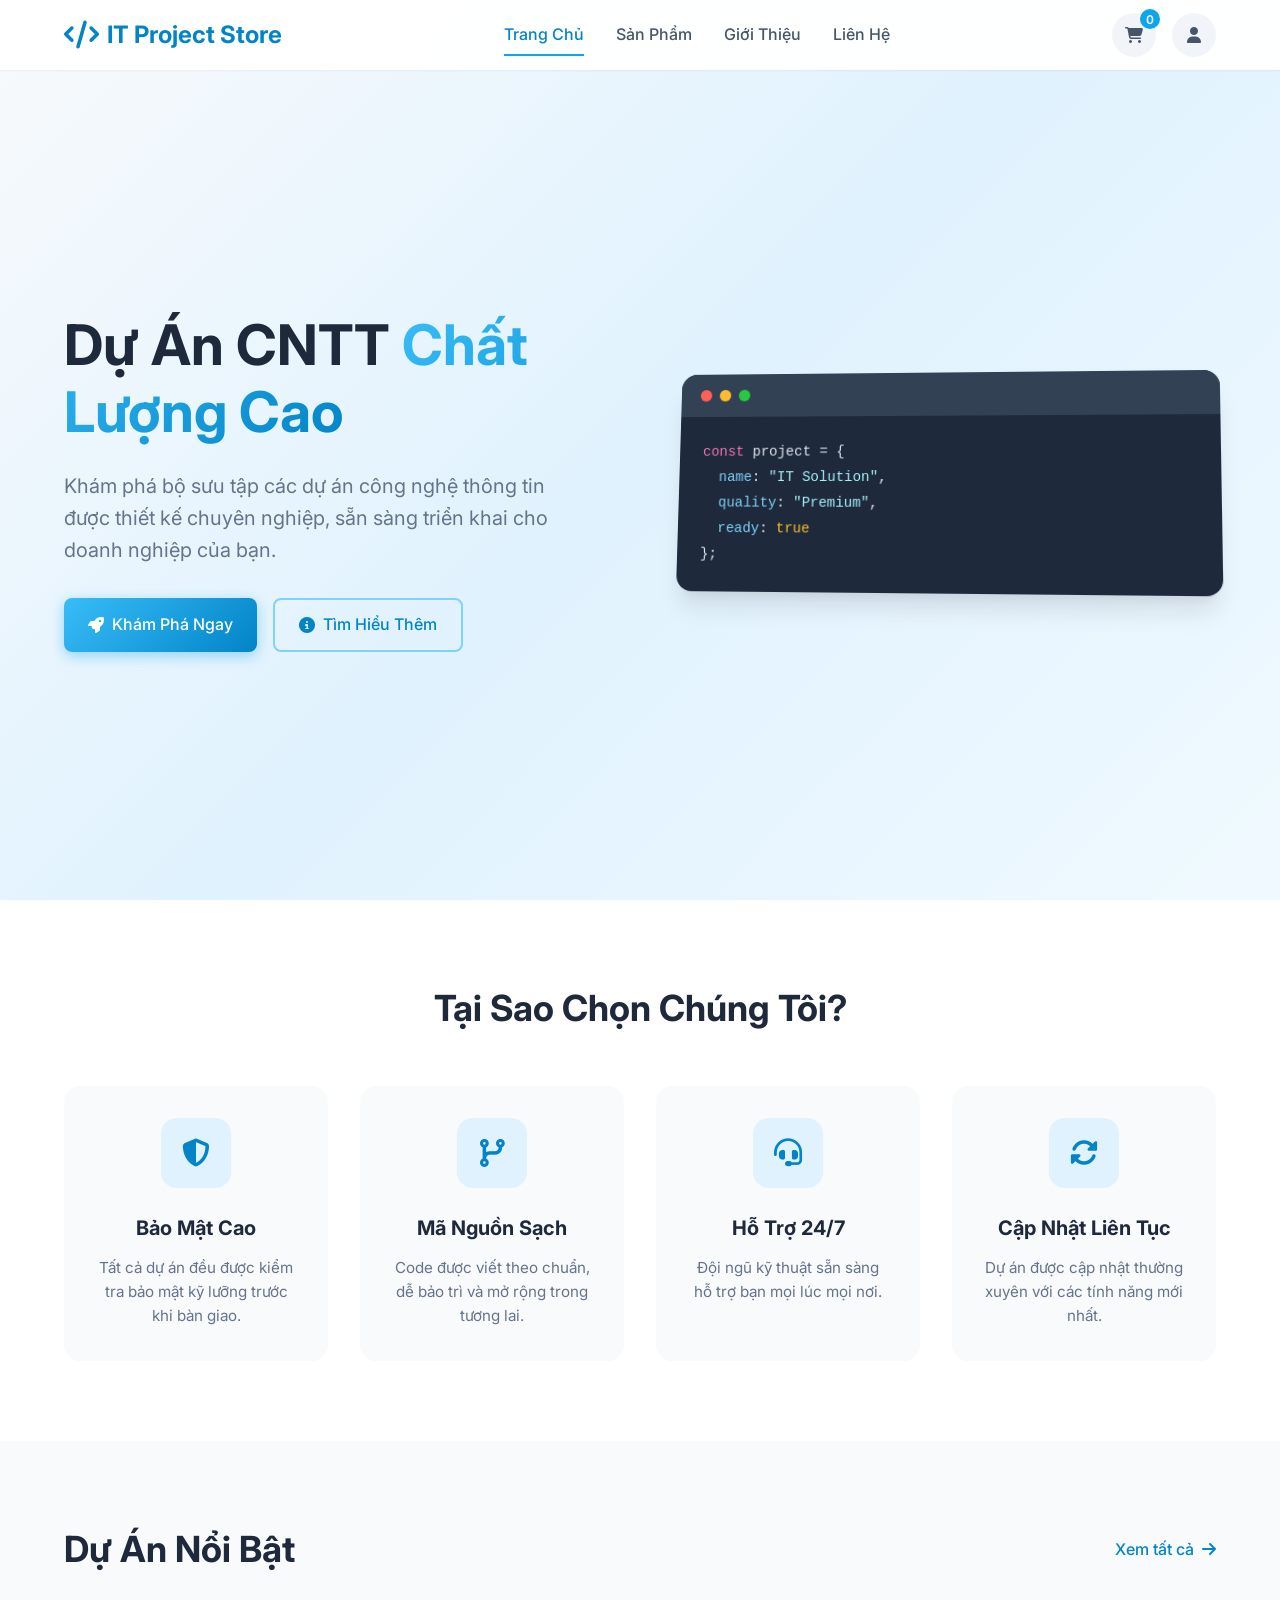
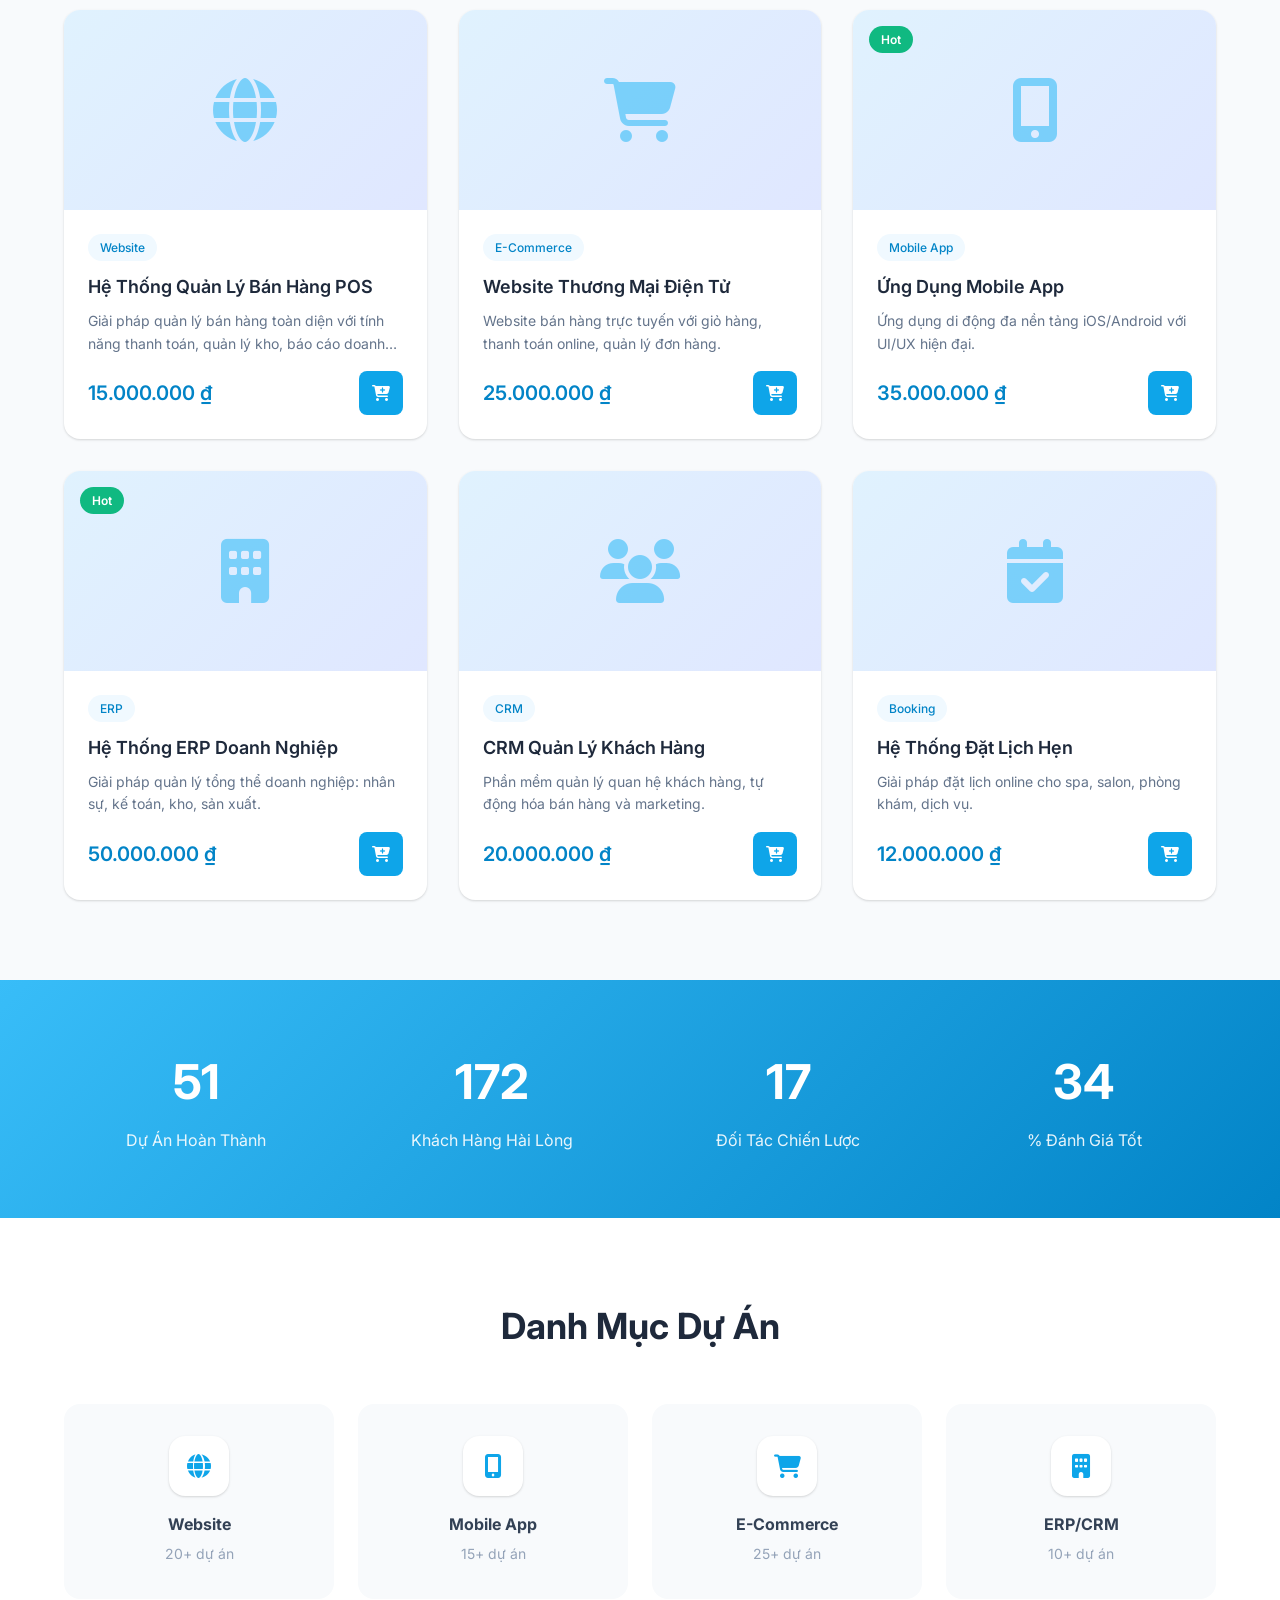
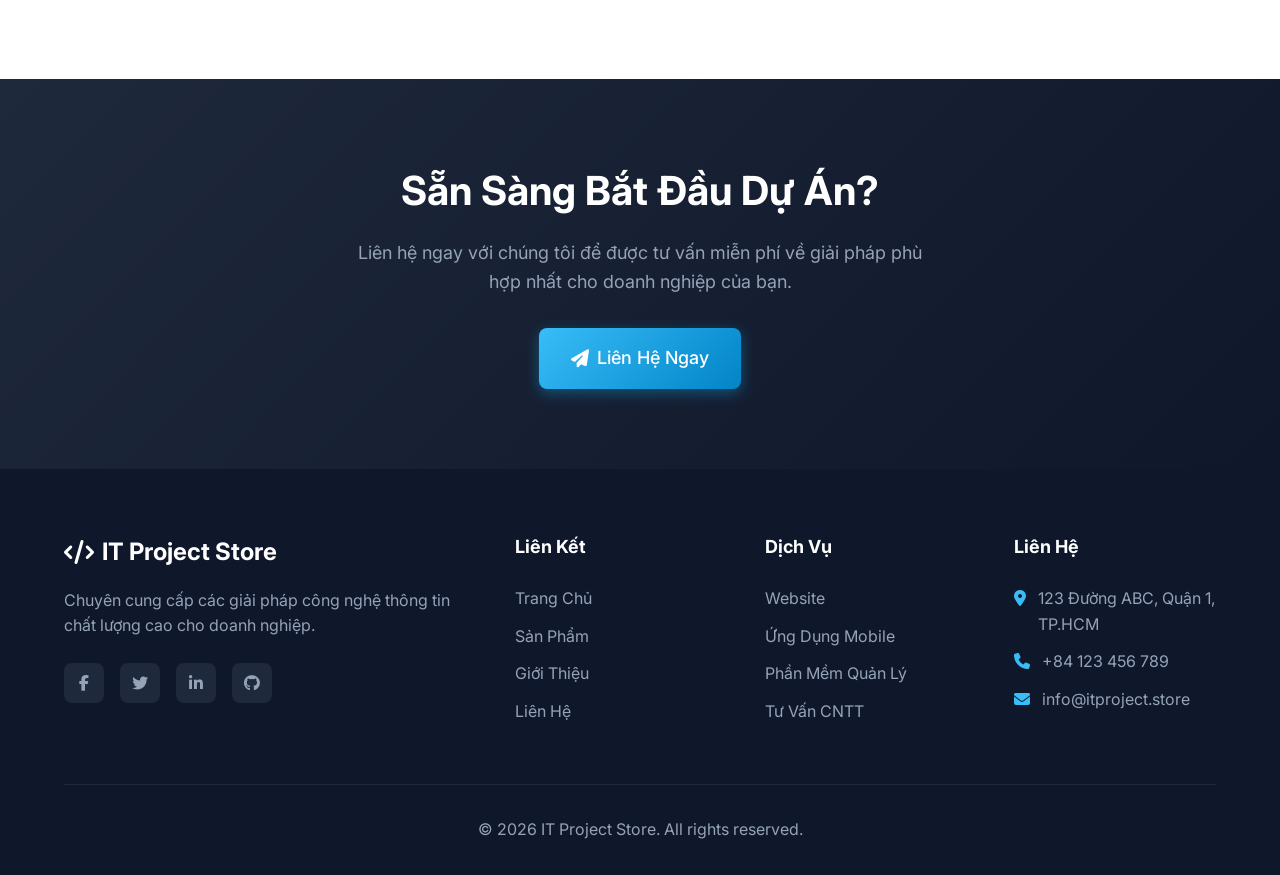
==== customer-management-web/index.html @ 96248f11 "feat: Add customer management web application with product listing and proxy server - Implemented AP" ====
<!DOCTYPE html>
<html lang="vi">
<head>
    <meta charset="UTF-8">
    <meta name="viewport" content="width=device-width, initial-scale=1.0">
    <title>IT Project Store - Cửa Hàng Dự Án CNTT</title>
    <link rel="stylesheet" href="css/style.css">
    <link rel="preconnect" href="https://fonts.googleapis.com">
    <link rel="preconnect" href="https://fonts.gstatic.com" crossorigin>
    <link href="https://fonts.googleapis.com/css2?family=Inter:wght@300;400;500;600;700&display=swap" rel="stylesheet">
    <link rel="stylesheet" href="https://cdnjs.cloudflare.com/ajax/libs/font-awesome/6.4.0/css/all.min.css">
</head>
<body>
    <!-- Header -->
    <header class="header">
        <div class="container">
            <a href="index.html" class="logo">
                <i class="fas fa-code"></i>
                <span>IT Project Store</span>
            </a>
            <nav class="nav">
                <a href="index.html" class="nav-link active">Trang Chủ</a>
                <a href="products.html" class="nav-link">Sản Phẩm</a>
                <a href="about.html" class="nav-link">Giới Thiệu</a>
                <a href="contact.html" class="nav-link">Liên Hệ</a>
            </nav>
            <div class="header-actions">
                <button class="cart-btn" onclick="openCart()">
                    <i class="fas fa-shopping-cart"></i>
                    <span class="cart-count" id="cartCount">0</span>
                </button>
                <button class="user-btn" id="userBtn">
                    <i class="fas fa-user"></i>
                </button>
            </div>
            <button class="mobile-menu-btn" onclick="toggleMobileMenu()">
                <i class="fas fa-bars"></i>
            </button>
        </div>
    </header>

    <!-- Hero Section -->
    <section class="hero">
        <div class="container">
            <div class="hero-content">
                <h1 class="hero-title">Dự Án CNTT <span class="highlight">Chất Lượng Cao</span></h1>
                <p class="hero-subtitle">Khám phá bộ sưu tập các dự án công nghệ thông tin được thiết kế chuyên nghiệp, sẵn sàng triển khai cho doanh nghiệp của bạn.</p>
                <div class="hero-buttons">
                    <a href="products.html" class="btn btn-primary">
                        <i class="fas fa-rocket"></i>
                        Khám Phá Ngay
                    </a>
                    <a href="about.html" class="btn btn-outline">
                        <i class="fas fa-info-circle"></i>
                        Tìm Hiểu Thêm
                    </a>
                </div>
            </div>
            <div class="hero-image">
                <div class="code-window">
                    <div class="window-header">
                        <span class="dot red"></span>
                        <span class="dot yellow"></span>
                        <span class="dot green"></span>
                    </div>
                    <div class="window-content">
                        <pre><code><span class="keyword">const</span> project = {
  <span class="property">name</span>: <span class="string">"IT Solution"</span>,
  <span class="property">quality</span>: <span class="string">"Premium"</span>,
  <span class="property">ready</span>: <span class="boolean">true</span>
};</code></pre>
                    </div>
                </div>
            </div>
        </div>
    </section>

    <!-- Features Section -->
    <section class="features">
        <div class="container">
            <h2 class="section-title">Tại Sao Chọn Chúng Tôi?</h2>
            <div class="features-grid">
                <div class="feature-card">
                    <div class="feature-icon">
                        <i class="fas fa-shield-alt"></i>
                    </div>
                    <h3>Bảo Mật Cao</h3>
                    <p>Tất cả dự án đều được kiểm tra bảo mật kỹ lưỡng trước khi bàn giao.</p>
                </div>
                <div class="feature-card">
                    <div class="feature-icon">
                        <i class="fas fa-code-branch"></i>
                    </div>
                    <h3>Mã Nguồn Sạch</h3>
                    <p>Code được viết theo chuẩn, dễ bảo trì và mở rộng trong tương lai.</p>
                </div>
                <div class="feature-card">
                    <div class="feature-icon">
                        <i class="fas fa-headset"></i>
                    </div>
                    <h3>Hỗ Trợ 24/7</h3>
                    <p>Đội ngũ kỹ thuật sẵn sàng hỗ trợ bạn mọi lúc mọi nơi.</p>
                </div>
                <div class="feature-card">
                    <div class="feature-icon">
                        <i class="fas fa-sync-alt"></i>
                    </div>
                    <h3>Cập Nhật Liên Tục</h3>
                    <p>Dự án được cập nhật thường xuyên với các tính năng mới nhất.</p>
                </div>
            </div>
        </div>
    </section>

    <!-- Products Section -->
    <section class="products-section">
        <div class="container">
            <div class="section-header">
                <h2 class="section-title">Dự Án Nổi Bật</h2>
                <a href="products.html" class="view-all">Xem tất cả <i class="fas fa-arrow-right"></i></a>
            </div>
            <div class="products-grid" id="featuredProducts">
                <!-- Products will be loaded here -->
                <div class="loading">
                    <i class="fas fa-spinner fa-spin"></i>
                    <p>Đang tải sản phẩm...</p>
                </div>
            </div>
        </div>
    </section>

    <!-- Stats Section -->
    <section class="stats">
        <div class="container">
            <div class="stats-grid">
                <div class="stat-item">
                    <div class="stat-number" data-count="150">0</div>
                    <div class="stat-label">Dự Án Hoàn Thành</div>
                </div>
                <div class="stat-item">
                    <div class="stat-number" data-count="500">0</div>
                    <div class="stat-label">Khách Hàng Hài Lòng</div>
                </div>
                <div class="stat-item">
                    <div class="stat-number" data-count="50">0</div>
                    <div class="stat-label">Đối Tác Chiến Lược</div>
                </div>
                <div class="stat-item">
                    <div class="stat-number" data-count="99">0</div>
                    <div class="stat-label">% Đánh Giá Tốt</div>
                </div>
            </div>
        </div>
    </section>

    <!-- Categories Section -->
    <section class="categories">
        <div class="container">
            <h2 class="section-title">Danh Mục Dự Án</h2>
            <div class="categories-grid" id="categoriesGrid">
                <!-- Categories will be loaded here -->
            </div>
        </div>
    </section>

    <!-- CTA Section -->
    <section class="cta">
        <div class="container">
            <div class="cta-content">
                <h2>Sẵn Sàng Bắt Đầu Dự Án?</h2>
                <p>Liên hệ ngay với chúng tôi để được tư vấn miễn phí về giải pháp phù hợp nhất cho doanh nghiệp của bạn.</p>
                <a href="contact.html" class="btn btn-primary btn-lg">
                    <i class="fas fa-paper-plane"></i>
                    Liên Hệ Ngay
                </a>
            </div>
        </div>
    </section>

    <!-- Footer -->
    <footer class="footer">
        <div class="container">
            <div class="footer-grid">
                <div class="footer-col">
                    <div class="footer-logo">
                        <i class="fas fa-code"></i>
                        <span>IT Project Store</span>
                    </div>
                    <p>Chuyên cung cấp các giải pháp công nghệ thông tin chất lượng cao cho doanh nghiệp.</p>
                    <div class="social-links">
                        <a href="#"><i class="fab fa-facebook-f"></i></a>
                        <a href="#"><i class="fab fa-twitter"></i></a>
                        <a href="#"><i class="fab fa-linkedin-in"></i></a>
                        <a href="#"><i class="fab fa-github"></i></a>
                    </div>
                </div>
                <div class="footer-col">
                    <h4>Liên Kết</h4>
                    <ul>
                        <li><a href="index.html">Trang Chủ</a></li>
                        <li><a href="products.html">Sản Phẩm</a></li>
                        <li><a href="about.html">Giới Thiệu</a></li>
                        <li><a href="contact.html">Liên Hệ</a></li>
                    </ul>
                </div>
                <div class="footer-col">
                    <h4>Dịch Vụ</h4>
                    <ul>
                        <li><a href="#">Website</a></li>
                        <li><a href="#">Ứng Dụng Mobile</a></li>
                        <li><a href="#">Phần Mềm Quản Lý</a></li>
                        <li><a href="#">Tư Vấn CNTT</a></li>
                    </ul>
                </div>
                <div class="footer-col">
                    <h4>Liên Hệ</h4>
                    <ul class="contact-info">
                        <li><i class="fas fa-map-marker-alt"></i> 123 Đường ABC, Quận 1, TP.HCM</li>
                        <li><i class="fas fa-phone"></i> +84 123 456 789</li>
                        <li><i class="fas fa-envelope"></i> info@itproject.store</li>
                    </ul>
                </div>
            </div>
            <div class="footer-bottom">
                <p>&copy; 2026 IT Project Store. All rights reserved.</p>
            </div>
        </div>
    </footer>

    <!-- Cart Sidebar -->
    <div class="cart-overlay" id="cartOverlay" onclick="closeCart()"></div>
    <div class="cart-sidebar" id="cartSidebar">
        <div class="cart-header">
            <h3><i class="fas fa-shopping-cart"></i> Giỏ Hàng</h3>
            <button class="close-btn" onclick="closeCart()">
                <i class="fas fa-times"></i>
            </button>
        </div>
        <div class="cart-items" id="cartItems">
            <!-- Cart items will be loaded here -->
        </div>
        <div class="cart-footer">
            <div class="cart-total">
                <span>Tổng cộng:</span>
                <span class="total-amount" id="cartTotal">0 ₫</span>
            </div>
            <button class="btn btn-primary btn-block" onclick="checkout()">
                <i class="fas fa-credit-card"></i>
                Thanh Toán
            </button>
        </div>
    </div>

    <!-- Auth Modal -->
    <div class="modal-overlay" id="authModal">
        <div class="modal">
            <button class="modal-close" onclick="closeAuthModal()">
                <i class="fas fa-times"></i>
            </button>
            <div class="modal-header">
                <h3 id="authModalTitle">Đăng Nhập</h3>
            </div>
            <div class="modal-body">
                <form id="authForm">
                    <div class="form-group" id="nameGroup" style="display: none;">
                        <label>Họ và Tên *</label>
                        <input type="text" id="authName" placeholder="Nhập họ và tên">
                    </div>
                    <div class="form-group" id="usernameGroup">
                        <label>Tên đăng nhập *</label>
                        <input type="text" id="authUsername" placeholder="Nhập tên đăng nhập" required>
                    </div>
                    <div class="form-group" id="emailGroup" style="display: none;">
                        <label>Email</label>
                        <input type="email" id="authEmail" placeholder="Nhập email">
                    </div>
                    <div class="form-group" id="phoneGroup" style="display: none;">
                        <label>Số điện thoại</label>
                        <input type="tel" id="authPhone" placeholder="Nhập số điện thoại">
                    </div>
                    <div class="form-group" id="passwordGroup">
                        <label>Mật khẩu *</label>
                        <div class="password-input">
                            <input type="password" id="authPassword" placeholder="Nhập mật khẩu" required>
                            <button type="button" class="toggle-password" onclick="togglePasswordVisibility('authPassword')">
                                <i class="fas fa-eye"></i>
                            </button>
                        </div>
                    </div>
                    <div class="form-group" id="confirmPasswordGroup" style="display: none;">
                        <label>Xác nhận mật khẩu *</label>
                        <div class="password-input">
                            <input type="password" id="authConfirmPassword" placeholder="Nhập lại mật khẩu">
                            <button type="button" class="toggle-password" onclick="togglePasswordVisibility('authConfirmPassword')">
                                <i class="fas fa-eye"></i>
                            </button>
                        </div>
                    </div>
                    <button type="submit" class="btn btn-primary btn-block">
                        <span id="authBtnText">Đăng Nhập</span>
                    </button>
                </form>
                <div class="auth-switch">
                    <span id="authSwitchText">Chưa có tài khoản?</span>
                    <a href="#" onclick="toggleAuthMode(event)">Đăng ký</a>
                </div>
            </div>
        </div>
    </div>

    <!-- Checkout Modal -->
    <div class="modal-overlay" id="checkoutModal">
        <div class="modal modal-lg">
            <button class="modal-close" onclick="closeCheckoutModal()">
                <i class="fas fa-times"></i>
            </button>
            <div class="modal-header">
                <h3>Xác Nhận Đơn Hàng</h3>
            </div>
            <div class="modal-body">
                <form id="checkoutForm">
                    <div class="form-row">
                        <div class="form-group">
                            <label>Họ và Tên *</label>
                            <input type="text" id="checkoutName" required>
                        </div>
                        <div class="form-group">
                            <label>Email *</label>
                            <input type="email" id="checkoutEmail" required>
                        </div>
                    </div>
                    <div class="form-row">
                        <div class="form-group">
                            <label>Số điện thoại *</label>
                            <input type="tel" id="checkoutPhone" required>
                        </div>
                        <div class="form-group">
                            <label>Địa chỉ</label>
                            <input type="text" id="checkoutAddress">
                        </div>
                    </div>
                    <div class="order-summary">
                        <h4>Tóm tắt đơn hàng</h4>
                        <div id="orderSummaryItems"></div>
                        <div class="order-total">
                            <span>Tổng cộng:</span>
                            <span id="orderTotal">0 ₫</span>
                        </div>
                    </div>
                    <button type="submit" class="btn btn-primary btn-block btn-lg">
                        <i class="fas fa-check"></i>
                        Xác Nhận Đặt Hàng
                    </button>
                </form>
            </div>
        </div>
    </div>

    <!-- Toast Notification -->
    <div class="toast-container" id="toastContainer"></div>

    <script src="js/config.js"></script>
    <script src="js/api.js"></script>
    <script src="js/auth.js"></script>
    <script src="js/cart.js"></script>
    <script src="js/main.js"></script>
</body>
</html>
---- customer-management-web/css/style.css ----
/* =============================================
   IT Project Store - Main Stylesheet
   Modern, Clean Design with Soft Colors
   ============================================= */

/* CSS Variables */
:root {
    /* Primary Colors - Soft Blue */
    --primary-50: #f0f9ff;
    --primary-100: #e0f2fe;
    --primary-200: #bae6fd;
    --primary-300: #7dd3fc;
    --primary-400: #38bdf8;
    --primary-500: #0ea5e9;
    --primary-600: #0284c7;
    --primary-700: #0369a1;

    /* Neutral Colors - Soft Gray */
    --gray-50: #f8fafc;
    --gray-100: #f1f5f9;
    --gray-200: #e2e8f0;
    --gray-300: #cbd5e1;
    --gray-400: #94a3b8;
    --gray-500: #64748b;
    --gray-600: #475569;
    --gray-700: #334155;
    --gray-800: #1e293b;
    --gray-900: #0f172a;

    /* Accent Colors */
    --success: #10b981;
    --success-light: #d1fae5;
    --warning: #f59e0b;
    --warning-light: #fef3c7;
    --error: #ef4444;
    --error-light: #fee2e2;
    --info: #6366f1;
    --info-light: #e0e7ff;

    /* Gradients */
    --gradient-primary: linear-gradient(135deg, var(--primary-400) 0%, var(--primary-600) 100%);
    --gradient-soft: linear-gradient(135deg, #667eea 0%, #764ba2 100%);
    --gradient-hero: linear-gradient(135deg, #f8fafc 0%, #e0f2fe 50%, #f0f9ff 100%);

    /* Shadows */
    --shadow-sm: 0 1px 2px 0 rgba(0, 0, 0, 0.05);
    --shadow: 0 1px 3px 0 rgba(0, 0, 0, 0.1), 0 1px 2px 0 rgba(0, 0, 0, 0.06);
    --shadow-md: 0 4px 6px -1px rgba(0, 0, 0, 0.1), 0 2px 4px -1px rgba(0, 0, 0, 0.06);
    --shadow-lg: 0 10px 15px -3px rgba(0, 0, 0, 0.1), 0 4px 6px -2px rgba(0, 0, 0, 0.05);
    --shadow-xl: 0 20px 25px -5px rgba(0, 0, 0, 0.1), 0 10px 10px -5px rgba(0, 0, 0, 0.04);

    /* Border Radius */
    --radius-sm: 0.375rem;
    --radius: 0.5rem;
    --radius-md: 0.75rem;
    --radius-lg: 1rem;
    --radius-xl: 1.5rem;
    --radius-full: 9999px;

    /* Transitions */
    --transition-fast: 150ms ease;
    --transition: 200ms ease;
    --transition-slow: 300ms ease;

    /* Typography */
    --font-family: 'Inter', -apple-system, BlinkMacSystemFont, 'Segoe UI', Roboto, sans-serif;
}

/* Reset & Base */
*, *::before, *::after {
    margin: 0;
    padding: 0;
    box-sizing: border-box;
}

html {
    scroll-behavior: smooth;
}

body {
    font-family: var(--font-family);
    font-size: 16px;
    line-height: 1.6;
    color: var(--gray-700);
    background-color: var(--gray-50);
    -webkit-font-smoothing: antialiased;
    -moz-osx-font-smoothing: grayscale;
}

a {
    text-decoration: none;
    color: inherit;
    transition: color var(--transition);
}

img {
    max-width: 100%;
    height: auto;
    display: block;
}

button {
    cursor: pointer;
    border: none;
    background: none;
    font-family: inherit;
    font-size: inherit;
}

input, textarea, select {
    font-family: inherit;
    font-size: inherit;
}

ul, ol {
    list-style: none;
}

/* Container */
.container {
    max-width: 1200px;
    margin: 0 auto;
    padding: 0 1.5rem;
}

/* =============================================
   Header
   ============================================= */
.header {
    position: fixed;
    top: 0;
    left: 0;
    right: 0;
    background: rgba(255, 255, 255, 0.95);
    backdrop-filter: blur(10px);
    z-index: 1000;
    box-shadow: var(--shadow-sm);
    transition: all var(--transition);
}

.header .container {
    display: flex;
    align-items: center;
    justify-content: space-between;
    height: 70px;
}

.logo {
    display: flex;
    align-items: center;
    gap: 0.5rem;
    font-size: 1.5rem;
    font-weight: 700;
    color: var(--primary-600);
}

.logo i {
    font-size: 1.75rem;
}

.nav {
    display: flex;
    align-items: center;
    gap: 2rem;
}

.nav-link {
    font-weight: 500;
    color: var(--gray-600);
    position: relative;
    padding: 0.5rem 0;
}

.nav-link::after {
    content: '';
    position: absolute;
    bottom: 0;
    left: 0;
    width: 0;
    height: 2px;
    background: var(--primary-500);
    transition: width var(--transition);
}

.nav-link:hover,
.nav-link.active {
    color: var(--primary-600);
}

.nav-link:hover::after,
.nav-link.active::after {
    width: 100%;
}

.header-actions {
    display: flex;
    align-items: center;
    gap: 1rem;
    position: relative;
}

.cart-btn,
.user-btn {
    position: relative;
    width: 44px;
    height: 44px;
    display: flex;
    align-items: center;
    justify-content: center;
    border-radius: var(--radius-full);
    background: var(--gray-100);
    color: var(--gray-600);
    transition: all var(--transition);
    cursor: pointer;
    border: none;
}

.cart-btn:hover,
.user-btn:hover {
    background: var(--primary-100);
    color: var(--primary-600);
}

.cart-count {
    position: absolute;
    top: -4px;
    right: -4px;
    min-width: 20px;
    height: 20px;
    padding: 0 6px;
    background: var(--primary-500);
    color: white;
    font-size: 0.75rem;
    font-weight: 600;
    border-radius: var(--radius-full);
    display: flex;
    align-items: center;
    justify-content: center;
}

.mobile-menu-btn {
    display: none;
    width: 44px;
    height: 44px;
    align-items: center;
    justify-content: center;
    border-radius: var(--radius);
    color: var(--gray-600);
}

/* =============================================
   Hero Section
   ============================================= */
.hero {
    padding: 8rem 0 4rem;
    background: var(--gradient-hero);
    min-height: 100vh;
    display: flex;
    align-items: center;
}

.hero .container {
    display: grid;
    grid-template-columns: 1fr 1fr;
    gap: 4rem;
    align-items: center;
}

.hero-title {
    font-size: 3.5rem;
    font-weight: 700;
    line-height: 1.2;
    color: var(--gray-800);
    margin-bottom: 1.5rem;
}

.hero-title .highlight {
    background: var(--gradient-primary);
    -webkit-background-clip: text;
    -webkit-text-fill-color: transparent;
    background-clip: text;
}

.hero-subtitle {
    font-size: 1.25rem;
    color: var(--gray-500);
    margin-bottom: 2rem;
    max-width: 500px;
}

.hero-buttons {
    display: flex;
    gap: 1rem;
    flex-wrap: wrap;
}

/* Code Window Animation */
.code-window {
    background: var(--gray-800);
    border-radius: var(--radius-lg);
    box-shadow: var(--shadow-xl);
    overflow: hidden;
    transform: perspective(1000px) rotateY(-5deg) rotateX(5deg);
    transition: transform var(--transition-slow);
}

.code-window:hover {
    transform: perspective(1000px) rotateY(0) rotateX(0);
}

.window-header {
    display: flex;
    gap: 8px;
    padding: 1rem 1.25rem;
    background: var(--gray-700);
}

.dot {
    width: 12px;
    height: 12px;
    border-radius: var(--radius-full);
}

.dot.red { background: #ff5f57; }
.dot.yellow { background: #febc2e; }
.dot.green { background: #28c840; }

.window-content {
    padding: 1.5rem;
}

.window-content pre {
    font-family: 'Fira Code', 'Monaco', monospace;
    font-size: 0.9rem;
    line-height: 1.8;
    color: #e2e8f0;
}

.window-content .keyword { color: #f472b6; }
.window-content .property { color: #7dd3fc; }
.window-content .string { color: #a5f3fc; }
.window-content .boolean { color: #fbbf24; }

/* =============================================
   Buttons
   ============================================= */
.btn {
    display: inline-flex;
    align-items: center;
    justify-content: center;
    gap: 0.5rem;
    padding: 0.75rem 1.5rem;
    font-weight: 500;
    border-radius: var(--radius);
    transition: all var(--transition);
}

.btn-primary {
    background: var(--gradient-primary);
    color: white;
    box-shadow: 0 4px 14px rgba(14, 165, 233, 0.4);
}

.btn-primary:hover {
    transform: translateY(-2px);
    box-shadow: 0 6px 20px rgba(14, 165, 233, 0.5);
}

.btn-outline {
    background: transparent;
    color: var(--primary-600);
    border: 2px solid var(--primary-300);
}

.btn-outline:hover {
    background: var(--primary-50);
    border-color: var(--primary-400);
}

.btn-secondary {
    background: var(--gray-100);
    color: var(--gray-700);
}

.btn-secondary:hover {
    background: var(--gray-200);
}

.btn-lg {
    padding: 1rem 2rem;
    font-size: 1.125rem;
}

.btn-sm {
    padding: 0.5rem 1rem;
    font-size: 0.875rem;
}

.btn-block {
    width: 100%;
}

/* =============================================
   Section Styles
   ============================================= */
.section-title {
    font-size: 2.25rem;
    font-weight: 700;
    color: var(--gray-800);
    text-align: center;
    margin-bottom: 3rem;
}

.section-header {
    display: flex;
    align-items: center;
    justify-content: space-between;
    margin-bottom: 2rem;
}

.section-header .section-title {
    margin-bottom: 0;
    text-align: left;
}

.view-all {
    display: flex;
    align-items: center;
    gap: 0.5rem;
    color: var(--primary-600);
    font-weight: 500;
}

.view-all:hover {
    color: var(--primary-700);
}

/* =============================================
   Features Section
   ============================================= */
.features {
    padding: 5rem 0;
    background: white;
}

.features-grid {
    display: grid;
    grid-template-columns: repeat(4, 1fr);
    gap: 2rem;
}

.feature-card {
    text-align: center;
    padding: 2rem;
    background: var(--gray-50);
    border-radius: var(--radius-lg);
    transition: all var(--transition);
}

.feature-card:hover {
    transform: translateY(-5px);
    box-shadow: var(--shadow-lg);
    background: white;
}

.feature-icon {
    width: 70px;
    height: 70px;
    margin: 0 auto 1.5rem;
    display: flex;
    align-items: center;
    justify-content: center;
    background: var(--primary-100);
    color: var(--primary-600);
    font-size: 1.75rem;
    border-radius: var(--radius-lg);
}

.feature-card h3 {
    font-size: 1.25rem;
    color: var(--gray-800);
    margin-bottom: 0.75rem;
}

.feature-card p {
    color: var(--gray-500);
    font-size: 0.95rem;
}

/* =============================================
   Products Section
   ============================================= */
.products-section {
    padding: 5rem 0;
    background: var(--gray-50);
}

.products-grid {
    display: grid;
    grid-template-columns: repeat(3, 1fr);
    gap: 2rem;
}

.product-card {
    background: white;
    border-radius: var(--radius-lg);
    overflow: hidden;
    box-shadow: var(--shadow);
    transition: all var(--transition);
}

.product-card:hover {
    transform: translateY(-5px);
    box-shadow: var(--shadow-xl);
}

.product-image {
    position: relative;
    height: 200px;
    background: linear-gradient(135deg, var(--primary-100) 0%, var(--info-light) 100%);
    display: flex;
    align-items: center;
    justify-content: center;
    overflow: hidden;
}

.product-image i {
    font-size: 4rem;
    color: var(--primary-400);
    opacity: 0.6;
}

.product-badge {
    position: absolute;
    top: 1rem;
    left: 1rem;
    padding: 0.25rem 0.75rem;
    background: var(--success);
    color: white;
    font-size: 0.75rem;
    font-weight: 600;
    border-radius: var(--radius-full);
}

.product-content {
    padding: 1.5rem;
}

.product-category {
    display: inline-block;
    padding: 0.25rem 0.75rem;
    background: var(--primary-50);
    color: var(--primary-600);
    font-size: 0.75rem;
    font-weight: 500;
    border-radius: var(--radius-full);
    margin-bottom: 0.75rem;
}

.product-title {
    font-size: 1.125rem;
    font-weight: 600;
    color: var(--gray-800);
    margin-bottom: 0.5rem;
    display: -webkit-box;
    -webkit-line-clamp: 2;
    -webkit-box-orient: vertical;
    overflow: hidden;
}

.product-description {
    color: var(--gray-500);
    font-size: 0.875rem;
    margin-bottom: 1rem;
    display: -webkit-box;
    -webkit-line-clamp: 2;
    -webkit-box-orient: vertical;
    overflow: hidden;
}

.product-footer {
    display: flex;
    align-items: center;
    justify-content: space-between;
}

.product-price {
    font-size: 1.25rem;
    font-weight: 700;
    color: var(--primary-600);
}

.product-price .currency {
    font-size: 0.875rem;
    font-weight: 500;
}

.add-to-cart-btn {
    width: 44px;
    height: 44px;
    display: flex;
    align-items: center;
    justify-content: center;
    background: var(--primary-500);
    color: white;
    border-radius: var(--radius);
    transition: all var(--transition);
}

.add-to-cart-btn:hover {
    background: var(--primary-600);
    transform: scale(1.1);
}

/* Loading State */
.loading {
    grid-column: 1 / -1;
    text-align: center;
    padding: 4rem;
    color: var(--gray-500);
}

.loading i {
    font-size: 2rem;
    margin-bottom: 1rem;
    color: var(--primary-500);
}

/* =============================================
   Stats Section
   ============================================= */
.stats {
    padding: 4rem 0;
    background: var(--gradient-primary);
}

.stats-grid {
    display: grid;
    grid-template-columns: repeat(4, 1fr);
    gap: 2rem;
}

.stat-item {
    text-align: center;
    color: white;
}

.stat-number {
    font-size: 3rem;
    font-weight: 700;
    margin-bottom: 0.5rem;
}

.stat-label {
    font-size: 1rem;
    opacity: 0.9;
}

/* =============================================
   Categories Section
   ============================================= */
.categories {
    padding: 5rem 0;
    background: white;
}

.categories-grid {
    display: grid;
    grid-template-columns: repeat(4, 1fr);
    gap: 1.5rem;
}

.category-card {
    background: var(--gray-50);
    border-radius: var(--radius-lg);
    padding: 2rem;
    text-align: center;
    transition: all var(--transition);
    cursor: pointer;
}

.category-card:hover {
    background: var(--primary-50);
    transform: translateY(-3px);
}

.category-icon {
    width: 60px;
    height: 60px;
    margin: 0 auto 1rem;
    display: flex;
    align-items: center;
    justify-content: center;
    background: white;
    color: var(--primary-500);
    font-size: 1.5rem;
    border-radius: var(--radius-lg);
    box-shadow: var(--shadow);
}

.category-card h4 {
    font-size: 1rem;
    color: var(--gray-700);
    margin-bottom: 0.25rem;
}

.category-count {
    font-size: 0.875rem;
    color: var(--gray-400);
}

/* =============================================
   CTA Section
   ============================================= */
.cta {
    padding: 5rem 0;
    background: linear-gradient(135deg, var(--gray-800) 0%, var(--gray-900) 100%);
}

.cta-content {
    text-align: center;
    max-width: 600px;
    margin: 0 auto;
}

.cta h2 {
    font-size: 2.5rem;
    color: white;
    margin-bottom: 1rem;
}

.cta p {
    color: var(--gray-400);
    font-size: 1.125rem;
    margin-bottom: 2rem;
}

/* =============================================
   Footer
   ============================================= */
.footer {
    padding: 4rem 0 2rem;
    background: var(--gray-900);
    color: var(--gray-400);
}

.footer-grid {
    display: grid;
    grid-template-columns: 2fr 1fr 1fr 1fr;
    gap: 3rem;
    margin-bottom: 3rem;
}

.footer-logo {
    display: flex;
    align-items: center;
    gap: 0.5rem;
    font-size: 1.5rem;
    font-weight: 700;
    color: white;
    margin-bottom: 1rem;
}

.footer-col p {
    margin-bottom: 1.5rem;
}

.social-links {
    display: flex;
    gap: 1rem;
}

.social-links a {
    width: 40px;
    height: 40px;
    display: flex;
    align-items: center;
    justify-content: center;
    background: var(--gray-800);
    color: var(--gray-400);
    border-radius: var(--radius);
    transition: all var(--transition);
}

.social-links a:hover {
    background: var(--primary-500);
    color: white;
}

.footer-col h4 {
    color: white;
    font-size: 1.125rem;
    margin-bottom: 1.5rem;
}

.footer-col ul li {
    margin-bottom: 0.75rem;
}

.footer-col ul a:hover {
    color: var(--primary-400);
}

.contact-info li {
    display: flex;
    align-items: flex-start;
    gap: 0.75rem;
}

.contact-info i {
    margin-top: 0.25rem;
    color: var(--primary-400);
}

.footer-bottom {
    padding-top: 2rem;
    border-top: 1px solid var(--gray-800);
    text-align: center;
}

/* =============================================
   Cart Sidebar
   ============================================= */
.cart-overlay {
    position: fixed;
    inset: 0;
    background: rgba(0, 0, 0, 0.5);
    z-index: 1100;
    opacity: 0;
    visibility: hidden;
    transition: all var(--transition);
}

.cart-overlay.active {
    opacity: 1;
    visibility: visible;
}

.cart-sidebar {
    position: fixed;
    top: 0;
    right: 0;
    width: 400px;
    max-width: 100%;
    height: 100vh;
    background: white;
    z-index: 1200;
    display: flex;
    flex-direction: column;
    transform: translateX(100%);
    transition: transform var(--transition-slow);
}

.cart-sidebar.active {
    transform: translateX(0);
}

.cart-header {
    display: flex;
    align-items: center;
    justify-content: space-between;
    padding: 1.5rem;
    border-bottom: 1px solid var(--gray-200);
}

.cart-header h3 {
    display: flex;
    align-items: center;
    gap: 0.5rem;
    font-size: 1.25rem;
    color: var(--gray-800);
}

.close-btn {
    width: 40px;
    height: 40px;
    display: flex;
    align-items: center;
    justify-content: center;
    background: var(--gray-100);
    color: var(--gray-600);
    border-radius: var(--radius);
    transition: all var(--transition);
}

.close-btn:hover {
    background: var(--gray-200);
}

.cart-items {
    flex: 1;
    padding: 1.5rem;
    overflow-y: auto;
}

.cart-item {
    display: flex;
    gap: 1rem;
    padding: 1rem 0;
    border-bottom: 1px solid var(--gray-100);
}

.cart-item-image {
    width: 80px;
    height: 80px;
    background: var(--gray-100);
    border-radius: var(--radius);
    display: flex;
    align-items: center;
    justify-content: center;
    color: var(--gray-400);
    font-size: 1.5rem;
    flex-shrink: 0;
}

.cart-item-info {
    flex: 1;
}

.cart-item-name {
    font-weight: 600;
    color: var(--gray-800);
    margin-bottom: 0.25rem;
}

.cart-item-price {
    color: var(--primary-600);
    font-weight: 600;
}

.cart-item-remove {
    color: var(--gray-400);
    padding: 0.5rem;
    transition: color var(--transition);
}

.cart-item-remove:hover {
    color: var(--error);
}

.cart-empty {
    text-align: center;
    padding: 3rem;
    color: var(--gray-400);
}

.cart-empty i {
    font-size: 4rem;
    margin-bottom: 1rem;
}

.cart-footer {
    padding: 1.5rem;
    border-top: 1px solid var(--gray-200);
    background: var(--gray-50);
}

.cart-total {
    display: flex;
    align-items: center;
    justify-content: space-between;
    font-size: 1.25rem;
    font-weight: 600;
    margin-bottom: 1rem;
}

.total-amount {
    color: var(--primary-600);
}

/* =============================================
   Modal
   ============================================= */
.modal-overlay {
    position: fixed;
    inset: 0;
    background: rgba(0, 0, 0, 0.5);
    z-index: 1300;
    display: flex;
    align-items: center;
    justify-content: center;
    padding: 1rem;
    opacity: 0;
    visibility: hidden;
    transition: all var(--transition);
}

.modal-overlay.active {
    opacity: 1;
    visibility: visible;
}

.modal {
    background: white;
    border-radius: var(--radius-lg);
    width: 100%;
    max-width: 450px;
    max-height: 90vh;
    overflow-y: auto;
    position: relative;
    transform: scale(0.9);
    transition: transform var(--transition);
}

.modal-overlay.active .modal {
    transform: scale(1);
}

.modal-lg {
    max-width: 600px;
}

.modal-close {
    position: absolute;
    top: 1rem;
    right: 1rem;
    width: 36px;
    height: 36px;
    display: flex;
    align-items: center;
    justify-content: center;
    background: var(--gray-100);
    color: var(--gray-600);
    border-radius: var(--radius-full);
    transition: all var(--transition);
}

.modal-close:hover {
    background: var(--gray-200);
}

.modal-header {
    padding: 2rem 2rem 0;
}

.modal-header h3 {
    font-size: 1.5rem;
    color: var(--gray-800);
}

.modal-body {
    padding: 2rem;
}

/* =============================================
   Forms
   ============================================= */
.form-group {
    margin-bottom: 1.25rem;
}

.form-group label {
    display: block;
    font-weight: 500;
    color: var(--gray-700);
    margin-bottom: 0.5rem;
}

.form-group input,
.form-group textarea,
.form-group select {
    width: 100%;
    padding: 0.75rem 1rem;
    border: 2px solid var(--gray-200);
    border-radius: var(--radius);
    transition: all var(--transition);
}

.form-group input:focus,
.form-group textarea:focus,
.form-group select:focus {
    outline: none;
    border-color: var(--primary-400);
    box-shadow: 0 0 0 3px rgba(14, 165, 233, 0.1);
}

.form-row {
    display: grid;
    grid-template-columns: 1fr 1fr;
    gap: 1rem;
}

.auth-switch {
    text-align: center;
    margin-top: 1.5rem;
    color: var(--gray-500);
}

.auth-switch a {
    color: var(--primary-600);
    font-weight: 500;
}

/* Order Summary */
.order-summary {
    background: var(--gray-50);
    padding: 1.5rem;
    border-radius: var(--radius);
    margin-bottom: 1.5rem;
}

.order-summary h4 {
    margin-bottom: 1rem;
    color: var(--gray-700);
}

.order-summary-item {
    display: flex;
    justify-content: space-between;
    padding: 0.5rem 0;
    border-bottom: 1px solid var(--gray-200);
}

.order-total {
    display: flex;
    justify-content: space-between;
    padding-top: 1rem;
    font-weight: 600;
    font-size: 1.125rem;
}

.order-total span:last-child {
    color: var(--primary-600);
}

/* =============================================
   Toast Notifications
   ============================================= */
.toast-container {
    position: fixed;
    bottom: 2rem;
    right: 2rem;
    z-index: 1500;
    display: flex;
    flex-direction: column;
    gap: 0.75rem;
}

.toast {
    display: flex;
    align-items: center;
    gap: 0.75rem;
    padding: 1rem 1.5rem;
    background: white;
    border-radius: var(--radius);
    box-shadow: var(--shadow-lg);
    animation: slideIn 0.3s ease;
}

@keyframes slideIn {
    from {
        opacity: 0;
        transform: translateX(100%);
    }
    to {
        opacity: 1;
        transform: translateX(0);
    }
}

.toast-success {
    border-left: 4px solid var(--success);
}

.toast-error {
    border-left: 4px solid var(--error);
}

.toast-info {
    border-left: 4px solid var(--info);
}

.toast i {
    font-size: 1.25rem;
}

.toast-success i { color: var(--success); }
.toast-error i { color: var(--error); }
.toast-info i { color: var(--info); }

/* =============================================
   Products Page
   ============================================= */
.page-header {
    padding: 8rem 0 3rem;
    background: var(--gradient-hero);
    text-align: center;
}

.page-title {
    font-size: 2.5rem;
    color: var(--gray-800);
    margin-bottom: 0.5rem;
}

.page-subtitle {
    color: var(--gray-500);
    font-size: 1.125rem;
}

.products-page {
    padding: 3rem 0;
}

.products-filters {
    display: flex;
    gap: 1rem;
    margin-bottom: 2rem;
    flex-wrap: wrap;
}

.filter-btn {
    padding: 0.5rem 1rem;
    background: white;
    border: 2px solid var(--gray-200);
    border-radius: var(--radius-full);
    color: var(--gray-600);
    font-weight: 500;
    transition: all var(--transition);
}

.filter-btn:hover,
.filter-btn.active {
    border-color: var(--primary-400);
    color: var(--primary-600);
    background: var(--primary-50);
}

.search-box {
    position: relative;
    max-width: 400px;
}

.search-box input {
    width: 100%;
    padding: 0.75rem 1rem 0.75rem 3rem;
    border: 2px solid var(--gray-200);
    border-radius: var(--radius-full);
    transition: all var(--transition);
}

.search-box input:focus {
    border-color: var(--primary-400);
    outline: none;
}

.search-box i {
    position: absolute;
    left: 1rem;
    top: 50%;
    transform: translateY(-50%);
    color: var(--gray-400);
}

/* =============================================
   About Page
   ============================================= */
.about-section {
    padding: 4rem 0;
}

.about-grid {
    display: grid;
    grid-template-columns: 1fr 1fr;
    gap: 4rem;
    align-items: center;
}

.about-image {
    background: var(--gradient-primary);
    border-radius: var(--radius-xl);
    padding: 3rem;
    text-align: center;
    color: white;
}

.about-image i {
    font-size: 8rem;
    opacity: 0.9;
}

.about-content h2 {
    font-size: 2rem;
    color: var(--gray-800);
    margin-bottom: 1rem;
}

.about-content p {
    color: var(--gray-600);
    margin-bottom: 1.5rem;
}

.team-grid {
    display: grid;
    grid-template-columns: repeat(3, 1fr);
    gap: 2rem;
}

.team-member {
    text-align: center;
    padding: 2rem;
    background: white;
    border-radius: var(--radius-lg);
    box-shadow: var(--shadow);
}

.team-avatar {
    width: 100px;
    height: 100px;
    margin: 0 auto 1rem;
    background: var(--gray-100);
    border-radius: var(--radius-full);
    display: flex;
    align-items: center;
    justify-content: center;
    font-size: 2.5rem;
    color: var(--gray-400);
}

.team-member h4 {
    color: var(--gray-800);
    margin-bottom: 0.25rem;
}

.team-member p {
    color: var(--gray-500);
    font-size: 0.875rem;
}

/* =============================================
   Contact Page
   ============================================= */
.contact-section {
    padding: 4rem 0;
}

.contact-grid {
    display: grid;
    grid-template-columns: 1fr 1fr;
    gap: 4rem;
}

.contact-info-card {
    display: flex;
    gap: 1rem;
    padding: 1.5rem;
    background: var(--gray-50);
    border-radius: var(--radius-lg);
    margin-bottom: 1rem;
}

.contact-info-icon {
    width: 50px;
    height: 50px;
    display: flex;
    align-items: center;
    justify-content: center;
    background: var(--primary-100);
    color: var(--primary-600);
    border-radius: var(--radius);
    font-size: 1.25rem;
    flex-shrink: 0;
}

.contact-info-card h4 {
    color: var(--gray-800);
    margin-bottom: 0.25rem;
}

.contact-info-card p {
    color: var(--gray-500);
    font-size: 0.875rem;
}

.contact-form {
    background: white;
    padding: 2rem;
    border-radius: var(--radius-lg);
    box-shadow: var(--shadow);
}

.contact-form h3 {
    font-size: 1.5rem;
    color: var(--gray-800);
    margin-bottom: 1.5rem;
}

/* =============================================
   Responsive Design
   ============================================= */
@media (max-width: 1024px) {
    .hero .container {
        grid-template-columns: 1fr;
        text-align: center;
    }

    .hero-subtitle {
        margin: 0 auto 2rem;
    }

    .hero-buttons {
        justify-content: center;
    }

    .hero-image {
        display: none;
    }

    .features-grid {
        grid-template-columns: repeat(2, 1fr);
    }

    .stats-grid {
        grid-template-columns: repeat(2, 1fr);
    }

    .categories-grid {
        grid-template-columns: repeat(2, 1fr);
    }

    .footer-grid {
        grid-template-columns: repeat(2, 1fr);
    }
}

@media (max-width: 768px) {
    .nav {
        display: none;
    }

    .mobile-menu-btn {
        display: flex;
    }

    .hero {
        padding: 6rem 0 3rem;
        min-height: auto;
    }

    .hero-title {
        font-size: 2.5rem;
    }

    .products-grid {
        grid-template-columns: repeat(2, 1fr);
        gap: 1rem;
    }

    .features-grid {
        grid-template-columns: 1fr;
    }

    .stats-grid {
        grid-template-columns: repeat(2, 1fr);
        gap: 1.5rem;
    }

    .stat-number {
        font-size: 2rem;
    }

    .about-grid,
    .contact-grid {
        grid-template-columns: 1fr;
    }

    .team-grid {
        grid-template-columns: 1fr;
    }

    .footer-grid {
        grid-template-columns: 1fr;
        gap: 2rem;
    }

    .form-row {
        grid-template-columns: 1fr;
    }

    .cart-sidebar {
        width: 100%;
    }
}

@media (max-width: 480px) {
    .container {
        padding: 0 1rem;
    }

    .hero-title {
        font-size: 2rem;
    }

    .products-grid {
        grid-template-columns: 1fr;
    }

    .categories-grid {
        grid-template-columns: 1fr;
    }

    .toast-container {
        left: 1rem;
        right: 1rem;
        bottom: 1rem;
    }

    .toast {
        width: 100%;
    }
}

/* =============================================
   Utility Classes
   ============================================= */
.text-center { text-align: center; }
.text-left { text-align: left; }
.text-right { text-align: right; }

.mt-1 { margin-top: 0.5rem; }
.mt-2 { margin-top: 1rem; }
.mt-3 { margin-top: 1.5rem; }
.mt-4 { margin-top: 2rem; }

.mb-1 { margin-bottom: 0.5rem; }
.mb-2 { margin-bottom: 1rem; }
.mb-3 { margin-bottom: 1.5rem; }
.mb-4 { margin-bottom: 2rem; }

.hidden { display: none !important; }
.visible { display: block !important; }

/* =============================================
   User Dropdown & Authentication
   ============================================= */
.user-btn {
    position: relative;
    display: flex;
    align-items: center;
    gap: 0.5rem;
}

.user-btn .user-name {
    font-size: 0.875rem;
    font-weight: 500;
    max-width: 100px;
    overflow: hidden;
    text-overflow: ellipsis;
    white-space: nowrap;
}

.user-dropdown {
    position: absolute;
    top: 100%;
    right: 0;
    width: 280px;
    background: white;
    border-radius: var(--radius-md);
    box-shadow: var(--shadow-xl);
    opacity: 0;
    visibility: hidden;
    transform: translateY(10px);
    transition: all var(--transition);
    z-index: 1000;
    margin-top: 0.5rem;
}

.user-dropdown.show {
    opacity: 1;
    visibility: visible;
    transform: translateY(0);
}

.dropdown-header {
    display: flex;
    align-items: center;
    gap: 1rem;
    padding: 1rem;
    border-bottom: 1px solid var(--gray-200);
}

.dropdown-header i {
    font-size: 2.5rem;
    color: var(--primary-500);
}

.dropdown-header strong {
    display: block;
    font-size: 1rem;
    color: var(--gray-800);
}

.dropdown-header small {
    color: var(--gray-500);
    font-size: 0.875rem;
}

.dropdown-divider {
    height: 1px;
    background: var(--gray-200);
    margin: 0.5rem 0;
}

.dropdown-item {
    display: flex;
    align-items: center;
    gap: 0.75rem;
    padding: 0.75rem 1rem;
    color: var(--gray-700);
    transition: all var(--transition);
}

.dropdown-item:hover {
    background: var(--gray-100);
    color: var(--primary-600);
}

.dropdown-item i {
    width: 20px;
    text-align: center;
}

.dropdown-item.text-danger {
    color: var(--error);
}

.dropdown-item.text-danger:hover {
    background: var(--error-light);
    color: var(--error);
}

/* Password Input */
.password-input {
    position: relative;
    display: flex;
    align-items: center;
}

.password-input input {
    padding-right: 3rem;
}

.toggle-password {
    position: absolute;
    right: 0.75rem;
    background: none;
    border: none;
    color: var(--gray-500);
    cursor: pointer;
    padding: 0.5rem;
    transition: color var(--transition);
}

.toggle-password:hover {
    color: var(--gray-700);
}

/* =============================================
   Account Page Styles
   ============================================= */
.account-section {
    padding: 2rem 0 4rem;
    min-height: calc(100vh - 200px);
    background: var(--gray-50);
}

.account-wrapper {
    display: grid;
    grid-template-columns: 280px 1fr;
    gap: 2rem;
    margin-top: 2rem;
}

/* Sidebar */
.account-sidebar {
    background: white;
    border-radius: var(--radius-lg);
    box-shadow: var(--shadow);
    padding: 1.5rem;
    height: fit-content;
    position: sticky;
    top: 100px;
}

.account-user-info {
    text-align: center;
    padding-bottom: 1.5rem;
    border-bottom: 1px solid var(--gray-200);
    margin-bottom: 1rem;
}

.user-avatar {
    font-size: 4rem;
    color: var(--primary-500);
    margin-bottom: 0.5rem;
}

.account-user-info h3 {
    font-size: 1.125rem;
    color: var(--gray-800);
    margin-bottom: 0.25rem;
}

.account-user-info p {
    color: var(--gray-500);
    font-size: 0.875rem;
}

.account-nav {
    display: flex;
    flex-direction: column;
    gap: 0.25rem;
}

.account-nav-item {
    display: flex;
    align-items: center;
    gap: 0.75rem;
    padding: 0.875rem 1rem;
    border-radius: var(--radius);
    color: var(--gray-600);
    font-weight: 500;
    transition: all var(--transition);
}

.account-nav-item:hover {
    background: var(--gray-100);
    color: var(--primary-600);
}

.account-nav-item.active {
    background: var(--primary-50);
    color: var(--primary-600);
}

.account-nav-item i {
    width: 20px;
    text-align: center;
}

.account-nav-item.text-danger {
    color: var(--error);
}

.account-nav-item.text-danger:hover {
    background: var(--error-light);
}

/* Main Content */
.account-main {
    min-height: 400px;
}

.account-tab {
    display: none;
}

.account-tab.active {
    display: block;
}

.account-card {
    background: white;
    border-radius: var(--radius-lg);
    box-shadow: var(--shadow);
    overflow: hidden;
}

.account-card-header {
    padding: 1.25rem 1.5rem;
    border-bottom: 1px solid var(--gray-200);
    background: var(--gray-50);
}

.account-card-header h2 {
    font-size: 1.125rem;
    color: var(--gray-800);
    display: flex;
    align-items: center;
    gap: 0.75rem;
}

.account-card-header h2 i {
    color: var(--primary-500);
}

.account-card-body {
    padding: 1.5rem;
}

/* Form Styles */
.form-row {
    display: grid;
    grid-template-columns: 1fr 1fr;
    gap: 1rem;
}

.form-group textarea {
    resize: vertical;
    min-height: 80px;
}

.form-hint {
    font-size: 0.75rem;
    color: var(--gray-500);
    margin-top: 0.25rem;
}

.form-actions {
    margin-top: 1.5rem;
    padding-top: 1.5rem;
    border-top: 1px solid var(--gray-200);
}

/* Orders List */
.orders-list {
    display: flex;
    flex-direction: column;
    gap: 1rem;
}

.order-item {
    border: 1px solid var(--gray-200);
    border-radius: var(--radius-md);
    overflow: hidden;
    transition: box-shadow var(--transition);
}

.order-item:hover {
    box-shadow: var(--shadow-md);
}

.order-header {
    display: flex;
    justify-content: space-between;
    align-items: center;
    padding: 1rem;
    background: var(--gray-50);
    border-bottom: 1px solid var(--gray-200);
}

.order-info h4 {
    font-size: 1rem;
    color: var(--gray-800);
    margin-bottom: 0.25rem;
}

.order-date {
    font-size: 0.875rem;
    color: var(--gray-500);
}

.order-date i {
    margin-right: 0.25rem;
}

.order-status {
    padding: 0.375rem 0.75rem;
    border-radius: var(--radius-full);
    font-size: 0.75rem;
    font-weight: 600;
    text-transform: uppercase;
}

.status-draft {
    background: var(--gray-200);
    color: var(--gray-700);
}

.status-confirmed {
    background: var(--info-light);
    color: var(--info);
}

.status-shipping {
    background: var(--warning-light);
    color: var(--warning);
}

.status-done {
    background: var(--success-light);
    color: var(--success);
}

.status-cancelled {
    background: var(--error-light);
    color: var(--error);
}

.order-products {
    padding: 1rem;
}

.order-product {
    display: flex;
    justify-content: space-between;
    padding: 0.5rem 0;
    border-bottom: 1px dashed var(--gray-200);
}

.order-product:last-child {
    border-bottom: none;
}

.product-name {
    color: var(--gray-700);
}

.product-price {
    font-weight: 600;
    color: var(--primary-600);
}

.order-footer {
    display: flex;
    justify-content: space-between;
    align-items: center;
    padding: 1rem;
    background: var(--gray-50);
    border-top: 1px solid var(--gray-200);
}

.order-delivery {
    font-size: 0.875rem;
    color: var(--gray-600);
}

.order-delivery i {
    margin-right: 0.5rem;
    color: var(--primary-500);
}

.order-total {
    font-size: 1rem;
    color: var(--gray-700);
}

.order-total strong {
    color: var(--primary-600);
    font-size: 1.125rem;
}

/* Empty & Error States */
.empty-state,
.error-state {
    text-align: center;
    padding: 3rem 1rem;
}

.empty-state i,
.error-state i {
    font-size: 4rem;
    color: var(--gray-300);
    margin-bottom: 1rem;
}

.empty-state h3 {
    font-size: 1.25rem;
    color: var(--gray-700);
    margin-bottom: 0.5rem;
}

.empty-state p {
    color: var(--gray-500);
    margin-bottom: 1.5rem;
}

.error-state i {
    color: var(--warning);
}

/* Responsive */
@media (max-width: 768px) {
    .account-wrapper {
        grid-template-columns: 1fr;
    }

    .account-sidebar {
        position: static;
    }

    .form-row {
        grid-template-columns: 1fr;
    }

    .order-header {
        flex-direction: column;
        align-items: flex-start;
        gap: 0.75rem;
    }

    .order-footer {
        flex-direction: column;
        gap: 0.75rem;
        text-align: center;
    }

    .user-btn .user-name {
        display: none;
    }
}
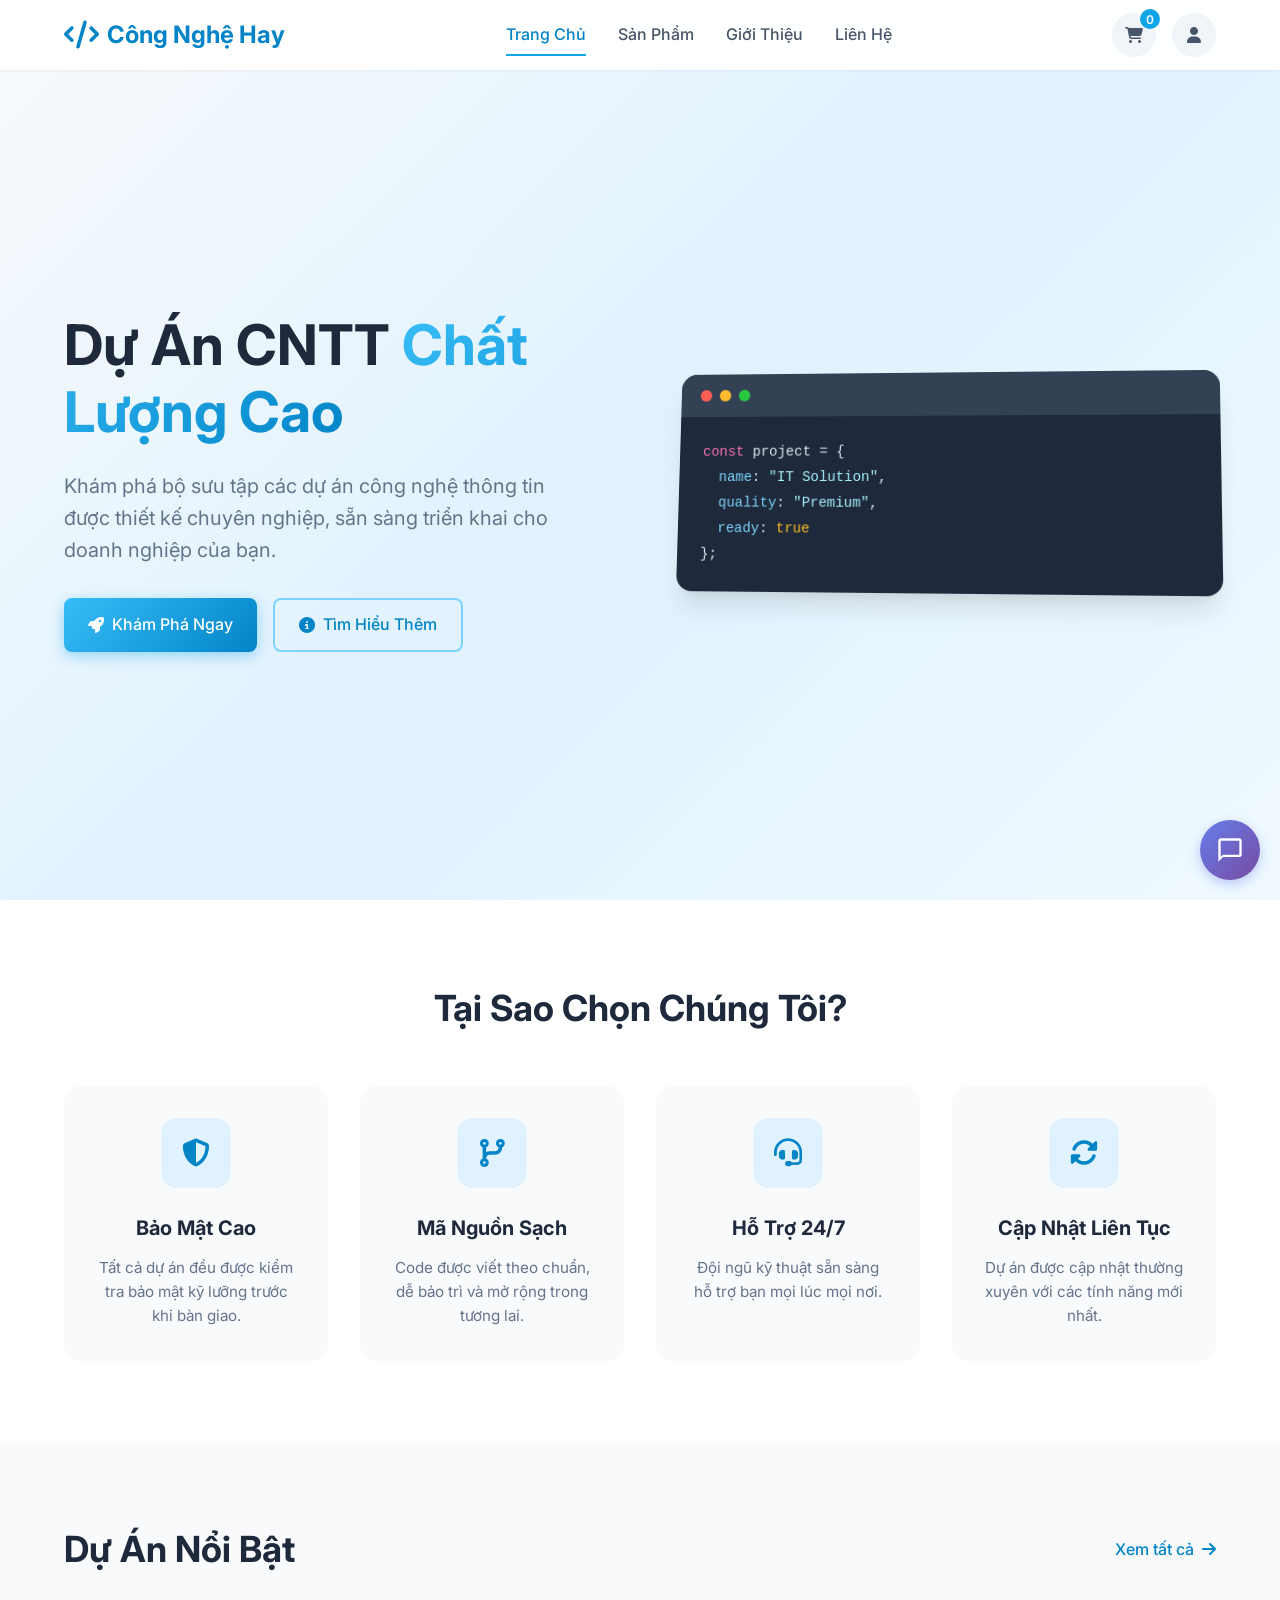
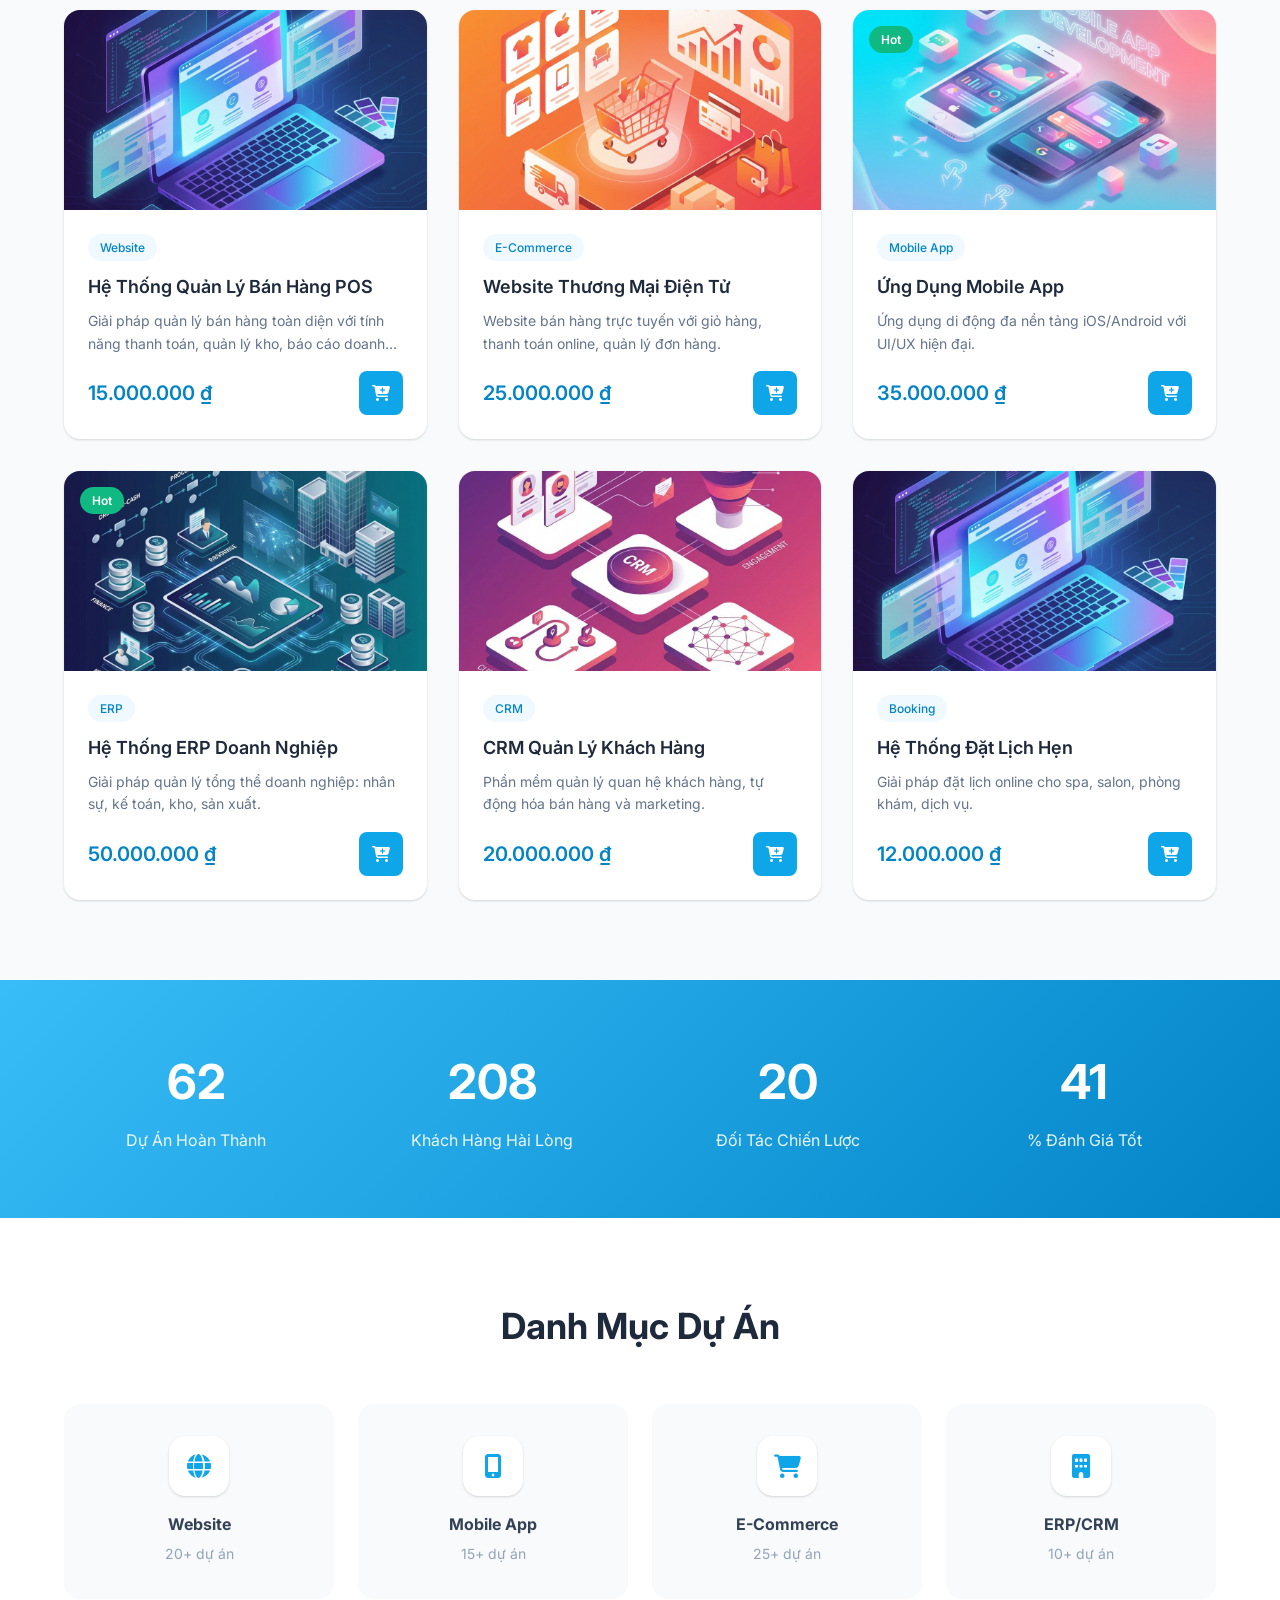
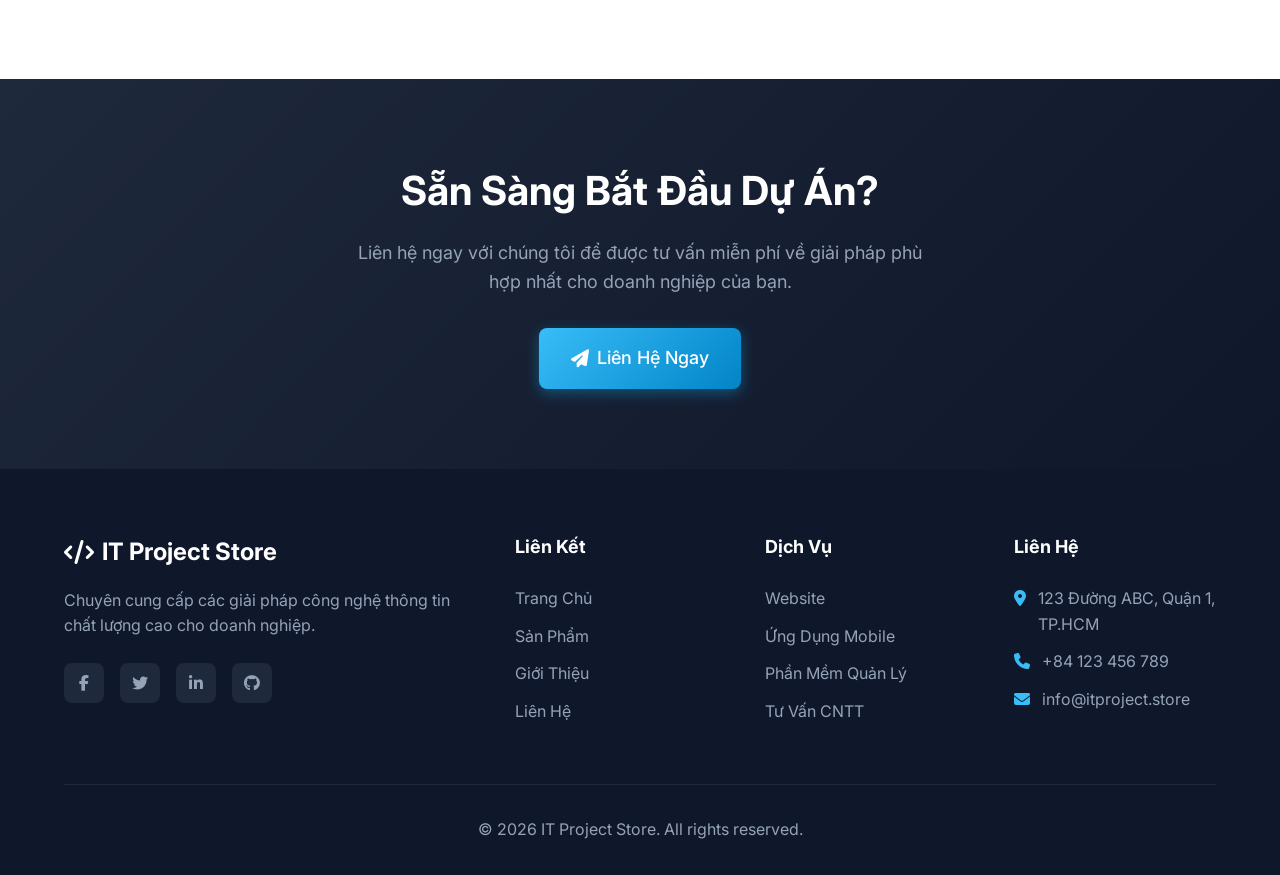
==== commit ca335746: "Add customer management web interface, chatbot support module, and update README" ====
--- a/customer-management-web/index.html
+++ b/customer-management-web/index.html
@@ -1,22 +1,25 @@
 <!DOCTYPE html>
 <html lang="vi">
+
 <head>
     <meta charset="UTF-8">
     <meta name="viewport" content="width=device-width, initial-scale=1.0">
-    <title>IT Project Store - Cửa Hàng Dự Án CNTT</title>
+    <title>Công Nghệ Hay</title>
     <link rel="stylesheet" href="css/style.css">
     <link rel="preconnect" href="https://fonts.googleapis.com">
     <link rel="preconnect" href="https://fonts.gstatic.com" crossorigin>
     <link href="https://fonts.googleapis.com/css2?family=Inter:wght@300;400;500;600;700&display=swap" rel="stylesheet">
     <link rel="stylesheet" href="https://cdnjs.cloudflare.com/ajax/libs/font-awesome/6.4.0/css/all.min.css">
+    <link rel="stylesheet" href="css/chatbot.css">
 </head>
+
 <body>
     <!-- Header -->
     <header class="header">
         <div class="container">
             <a href="index.html" class="logo">
                 <i class="fas fa-code"></i>
-                <span>IT Project Store</span>
+                <span>Công Nghệ Hay</span>
             </a>
             <nav class="nav">
                 <a href="index.html" class="nav-link active">Trang Chủ</a>
@@ -44,7 +47,8 @@
         <div class="container">
             <div class="hero-content">
                 <h1 class="hero-title">Dự Án CNTT <span class="highlight">Chất Lượng Cao</span></h1>
-                <p class="hero-subtitle">Khám phá bộ sưu tập các dự án công nghệ thông tin được thiết kế chuyên nghiệp, sẵn sàng triển khai cho doanh nghiệp của bạn.</p>
+                <p class="hero-subtitle">Khám phá bộ sưu tập các dự án công nghệ thông tin được thiết kế chuyên nghiệp,
+                    sẵn sàng triển khai cho doanh nghiệp của bạn.</p>
                 <div class="hero-buttons">
                     <a href="products.html" class="btn btn-primary">
                         <i class="fas fa-rocket"></i>
@@ -168,7 +172,8 @@
         <div class="container">
             <div class="cta-content">
                 <h2>Sẵn Sàng Bắt Đầu Dự Án?</h2>
-                <p>Liên hệ ngay với chúng tôi để được tư vấn miễn phí về giải pháp phù hợp nhất cho doanh nghiệp của bạn.</p>
+                <p>Liên hệ ngay với chúng tôi để được tư vấn miễn phí về giải pháp phù hợp nhất cho doanh nghiệp của
+                    bạn.</p>
                 <a href="contact.html" class="btn btn-primary btn-lg">
                     <i class="fas fa-paper-plane"></i>
                     Liên Hệ Ngay
@@ -282,7 +287,8 @@
                         <label>Mật khẩu *</label>
                         <div class="password-input">
                             <input type="password" id="authPassword" placeholder="Nhập mật khẩu" required>
-                            <button type="button" class="toggle-password" onclick="togglePasswordVisibility('authPassword')">
+                            <button type="button" class="toggle-password"
+                                onclick="togglePasswordVisibility('authPassword')">
                                 <i class="fas fa-eye"></i>
                             </button>
                         </div>
@@ -291,7 +297,8 @@
                         <label>Xác nhận mật khẩu *</label>
                         <div class="password-input">
                             <input type="password" id="authConfirmPassword" placeholder="Nhập lại mật khẩu">
-                            <button type="button" class="toggle-password" onclick="togglePasswordVisibility('authConfirmPassword')">
+                            <button type="button" class="toggle-password"
+                                onclick="togglePasswordVisibility('authConfirmPassword')">
                                 <i class="fas fa-eye"></i>
                             </button>
                         </div>
@@ -364,5 +371,7 @@
     <script src="js/auth.js"></script>
     <script src="js/cart.js"></script>
     <script src="js/main.js"></script>
+    <script src="js/chatbot-widget.js"></script>
 </body>
-</html>
+
+</html>
--- a/customer-management-web/css/style.css
+++ b/customer-management-web/css/style.css
@@ -67,7 +67,9 @@
 }
 
 /* Reset & Base */
-*, *::before, *::after {
+*,
+*::before,
+*::after {
     margin: 0;
     padding: 0;
     box-sizing: border-box;
@@ -107,12 +109,15 @@
     font-size: inherit;
 }
 
-input, textarea, select {
+input,
+textarea,
+select {
     font-family: inherit;
     font-size: inherit;
 }
 
-ul, ol {
+ul,
+ol {
     list-style: none;
 }
 
@@ -321,9 +326,17 @@
     border-radius: var(--radius-full);
 }
 
-.dot.red { background: #ff5f57; }
-.dot.yellow { background: #febc2e; }
-.dot.green { background: #28c840; }
+.dot.red {
+    background: #ff5f57;
+}
+
+.dot.yellow {
+    background: #febc2e;
+}
+
+.dot.green {
+    background: #28c840;
+}
 
 .window-content {
     padding: 1.5rem;
@@ -336,10 +349,21 @@
     color: #e2e8f0;
 }
 
-.window-content .keyword { color: #f472b6; }
-.window-content .property { color: #7dd3fc; }
-.window-content .string { color: #a5f3fc; }
-.window-content .boolean { color: #fbbf24; }
+.window-content .keyword {
+    color: #f472b6;
+}
+
+.window-content .property {
+    color: #7dd3fc;
+}
+
+.window-content .string {
+    color: #a5f3fc;
+}
+
+.window-content .boolean {
+    color: #fbbf24;
+}
 
 /* =============================================
    Buttons
@@ -517,7 +541,7 @@
 .product-image {
     position: relative;
     height: 200px;
-    background: linear-gradient(135deg, var(--primary-100) 0%, var(--info-light) 100%);
+    background: var(--gray-100);
     display: flex;
     align-items: center;
     justify-content: center;
@@ -528,6 +552,17 @@
     font-size: 4rem;
     color: var(--primary-400);
     opacity: 0.6;
+}
+
+.product-image img.product-img {
+    width: 100%;
+    height: 100%;
+    object-fit: cover;
+    transition: transform var(--transition-slow);
+}
+
+.product-card:hover .product-img {
+    transform: scale(1.05);
 }
 
 .product-badge {
@@ -1152,6 +1187,7 @@
         opacity: 0;
         transform: translateX(100%);
     }
+
     to {
         opacity: 1;
         transform: translateX(0);
@@ -1174,9 +1210,17 @@
     font-size: 1.25rem;
 }
 
-.toast-success i { color: var(--success); }
-.toast-error i { color: var(--error); }
-.toast-info i { color: var(--info); }
+.toast-success i {
+    color: var(--success);
+}
+
+.toast-error i {
+    color: var(--error);
+}
+
+.toast-info i {
+    color: var(--info);
+}
 
 /* =============================================
    Products Page
@@ -1513,22 +1557,57 @@
 /* =============================================
    Utility Classes
    ============================================= */
-.text-center { text-align: center; }
-.text-left { text-align: left; }
-.text-right { text-align: right; }
-
-.mt-1 { margin-top: 0.5rem; }
-.mt-2 { margin-top: 1rem; }
-.mt-3 { margin-top: 1.5rem; }
-.mt-4 { margin-top: 2rem; }
-
-.mb-1 { margin-bottom: 0.5rem; }
-.mb-2 { margin-bottom: 1rem; }
-.mb-3 { margin-bottom: 1.5rem; }
-.mb-4 { margin-bottom: 2rem; }
-
-.hidden { display: none !important; }
-.visible { display: block !important; }
+.text-center {
+    text-align: center;
+}
+
+.text-left {
+    text-align: left;
+}
+
+.text-right {
+    text-align: right;
+}
+
+.mt-1 {
+    margin-top: 0.5rem;
+}
+
+.mt-2 {
+    margin-top: 1rem;
+}
+
+.mt-3 {
+    margin-top: 1.5rem;
+}
+
+.mt-4 {
+    margin-top: 2rem;
+}
+
+.mb-1 {
+    margin-bottom: 0.5rem;
+}
+
+.mb-2 {
+    margin-bottom: 1rem;
+}
+
+.mb-3 {
+    margin-bottom: 1.5rem;
+}
+
+.mb-4 {
+    margin-bottom: 2rem;
+}
+
+.hidden {
+    display: none !important;
+}
+
+.visible {
+    display: block !important;
+}
 
 /* =============================================
    User Dropdown & Authentication
@@ -1998,4 +2077,4 @@
     .user-btn .user-name {
         display: none;
     }
-}
+}
--- a/customer-management-web/css/chatbot.css
+++ b/customer-management-web/css/chatbot.css
@@ -0,0 +1,312 @@
+/* Chatbot Widget Styles */
+.chatbot-widget {
+    position: fixed;
+    bottom: 20px;
+    right: 20px;
+    z-index: 9999;
+    font-family: -apple-system, BlinkMacSystemFont, 'Segoe UI', Roboto, 'Helvetica Neue', Arial, sans-serif;
+}
+
+/* Chat Button */
+.chatbot-button {
+    width: 60px;
+    height: 60px;
+    border-radius: 50%;
+    background: linear-gradient(135deg, #667eea 0%, #764ba2 100%);
+    border: none;
+    box-shadow: 0 4px 12px rgba(102, 126, 234, 0.4);
+    cursor: pointer;
+    display: flex;
+    align-items: center;
+    justify-content: center;
+    transition: all 0.3s ease;
+    position: relative;
+}
+
+.chatbot-button:hover {
+    transform: scale(1.1);
+    box-shadow: 0 6px 20px rgba(102, 126, 234, 0.6);
+}
+
+.chatbot-button svg {
+    width: 28px;
+    height: 28px;
+    fill: white;
+}
+
+.chatbot-button .close-icon {
+    display: none;
+}
+
+.chatbot-button.active .chat-icon {
+    display: none;
+}
+
+.chatbot-button.active .close-icon {
+    display: block;
+}
+
+/* Notification Badge */
+.chatbot-badge {
+    position: absolute;
+    top: -5px;
+    right: -5px;
+    background: #ff4757;
+    color: white;
+    border-radius: 50%;
+    width: 20px;
+    height: 20px;
+    display: flex;
+    align-items: center;
+    justify-content: center;
+    font-size: 11px;
+    font-weight: bold;
+    animation: pulse 2s infinite;
+}
+
+@keyframes pulse {
+    0%, 100% { transform: scale(1); }
+    50% { transform: scale(1.1); }
+}
+
+/* Chat Window */
+.chatbot-window {
+    position: absolute;
+    bottom: 80px;
+    right: 0;
+    width: 380px;
+    height: 550px;
+    background: white;
+    border-radius: 16px;
+    box-shadow: 0 10px 40px rgba(0, 0, 0, 0.15);
+    display: none;
+    flex-direction: column;
+    overflow: hidden;
+    animation: slideUp 0.3s ease;
+}
+
+.chatbot-window.active {
+    display: flex;
+}
+
+@keyframes slideUp {
+    from {
+        opacity: 0;
+        transform: translateY(20px);
+    }
+    to {
+        opacity: 1;
+        transform: translateY(0);
+    }
+}
+
+/* Chat Header */
+.chatbot-header {
+    background: linear-gradient(135deg, #667eea 0%, #764ba2 100%);
+    color: white;
+    padding: 20px;
+    display: flex;
+    align-items: center;
+    gap: 12px;
+}
+
+.chatbot-avatar {
+    width: 40px;
+    height: 40px;
+    border-radius: 50%;
+    background: rgba(255, 255, 255, 0.2);
+    display: flex;
+    align-items: center;
+    justify-content: center;
+    font-size: 20px;
+}
+
+.chatbot-header-text h3 {
+    margin: 0;
+    font-size: 16px;
+    font-weight: 600;
+}
+
+.chatbot-header-text p {
+    margin: 4px 0 0 0;
+    font-size: 12px;
+    opacity: 0.9;
+}
+
+/* Chat Messages */
+.chatbot-messages {
+    flex: 1;
+    overflow-y: auto;
+    padding: 20px;
+    background: #f8f9fa;
+}
+
+.chatbot-message {
+    margin-bottom: 16px;
+    display: flex;
+    gap: 10px;
+    animation: fadeIn 0.3s ease;
+}
+
+@keyframes fadeIn {
+    from { opacity: 0; transform: translateY(10px); }
+    to { opacity: 1; transform: translateY(0); }
+}
+
+.chatbot-message.user {
+    flex-direction: row-reverse;
+}
+
+.message-avatar {
+    width: 32px;
+    height: 32px;
+    border-radius: 50%;
+    background: #667eea;
+    color: white;
+    display: flex;
+    align-items: center;
+    justify-content: center;
+    font-size: 14px;
+    flex-shrink: 0;
+}
+
+.chatbot-message.user .message-avatar {
+    background: #48c774;
+}
+
+.message-content {
+    max-width: 70%;
+    padding: 12px 16px;
+    border-radius: 16px;
+    background: white;
+    box-shadow: 0 2px 4px rgba(0, 0, 0, 0.05);
+    line-height: 1.5;
+    font-size: 14px;
+}
+
+.chatbot-message.user .message-content {
+    background: #667eea;
+    color: white;
+    border-bottom-right-radius: 4px;
+}
+
+.chatbot-message.bot .message-content {
+    border-bottom-left-radius: 4px;
+}
+
+.message-time {
+    font-size: 11px;
+    color: #999;
+    margin-top: 4px;
+}
+
+/* Typing Indicator */
+.typing-indicator {
+    display: none;
+    align-items: center;
+    gap: 10px;
+    padding: 12px 16px;
+    background: white;
+    border-radius: 16px;
+    width: fit-content;
+}
+
+.typing-indicator.active {
+    display: flex;
+}
+
+.typing-dot {
+    width: 8px;
+    height: 8px;
+    border-radius: 50%;
+    background: #999;
+    animation: typing 1.4s infinite;
+}
+
+.typing-dot:nth-child(2) {
+    animation-delay: 0.2s;
+}
+
+.typing-dot:nth-child(3) {
+    animation-delay: 0.4s;
+}
+
+@keyframes typing {
+    0%, 60%, 100% { transform: translateY(0); }
+    30% { transform: translateY(-10px); }
+}
+
+/* Chat Input */
+.chatbot-input {
+    padding: 16px;
+    background: white;
+    border-top: 1px solid #e0e0e0;
+    display: flex;
+    gap: 10px;
+}
+
+.chatbot-input input {
+    flex: 1;
+    padding: 12px 16px;
+    border: 1px solid #e0e0e0;
+    border-radius: 24px;
+    font-size: 14px;
+    outline: none;
+    transition: border-color 0.3s;
+}
+
+.chatbot-input input:focus {
+    border-color: #667eea;
+}
+
+.chatbot-send-btn {
+    width: 40px;
+    height: 40px;
+    border-radius: 50%;
+    background: #667eea;
+    border: none;
+    color: white;
+    cursor: pointer;
+    display: flex;
+    align-items: center;
+    justify-content: center;
+    transition: all 0.3s;
+}
+
+.chatbot-send-btn:hover {
+    background: #5568d3;
+    transform: scale(1.05);
+}
+
+.chatbot-send-btn:disabled {
+    background: #ccc;
+    cursor: not-allowed;
+}
+
+/* Scrollbar */
+.chatbot-messages::-webkit-scrollbar {
+    width: 6px;
+}
+
+.chatbot-messages::-webkit-scrollbar-track {
+    background: #f1f1f1;
+}
+
+.chatbot-messages::-webkit-scrollbar-thumb {
+    background: #888;
+    border-radius: 3px;
+}
+
+.chatbot-messages::-webkit-scrollbar-thumb:hover {
+    background: #555;
+}
+
+/* Mobile Responsive */
+@media (max-width: 480px) {
+    .chatbot-window {
+        width: calc(100vw - 40px);
+        height: calc(100vh - 100px);
+        bottom: 70px;
+        right: 10px;
+    }
+}
